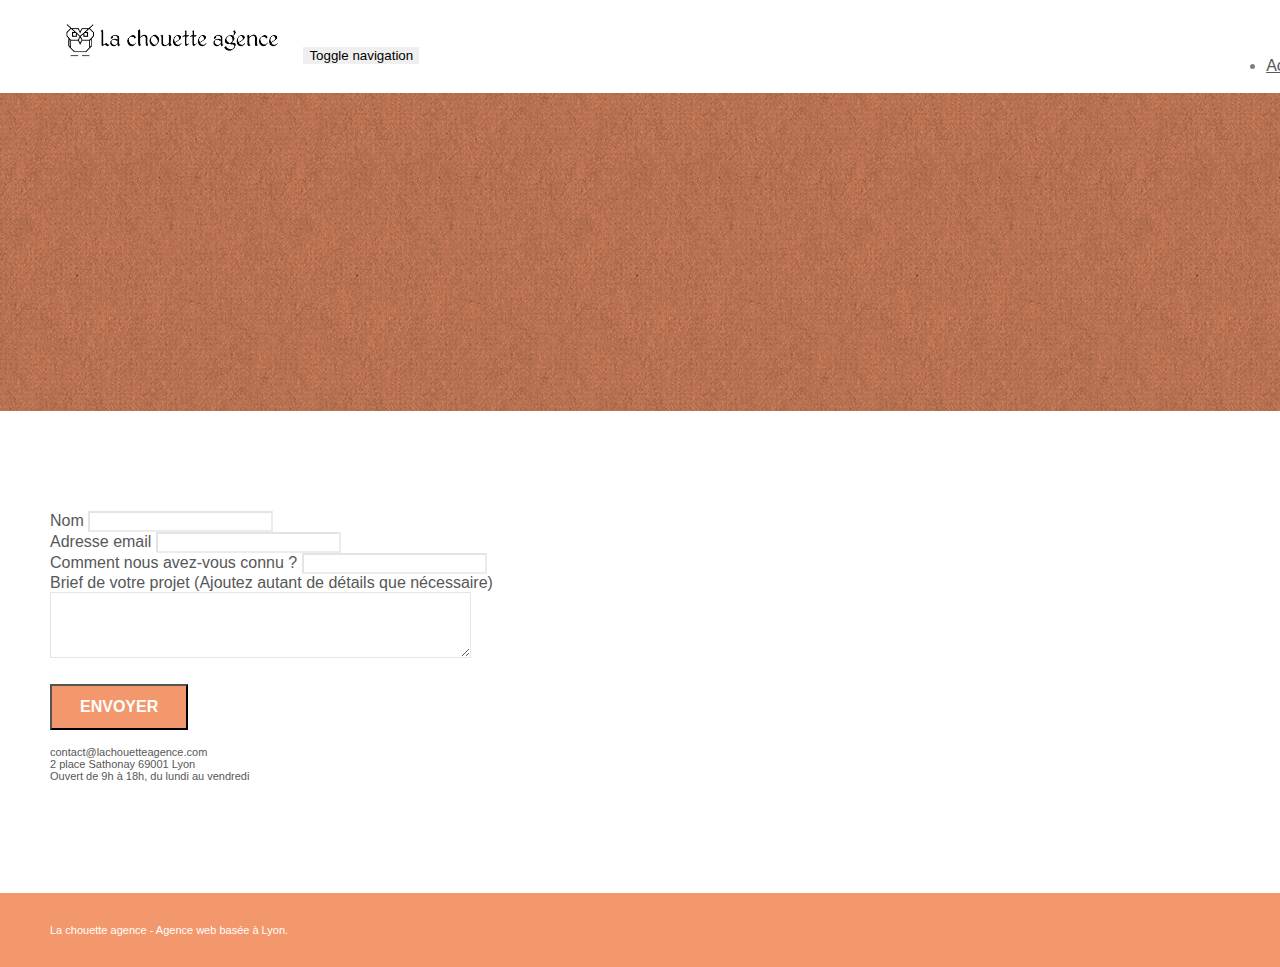
==== contact.html @ 17594b51 "Première upgrades générales page d'accueil" ====
<!doctype html>
<html lang="Default">
<head>
    <meta charset="utf-8">
    <meta name="keywords" content="">
    <meta name="description" content="">
    <meta name="viewport" content="width=device-width, initial-scale=1.0, viewport-fit=cover">
	<title>La Chouette Agence | Contact</title>

    <link rel="shortcut icon" type="image/png" href="favicon.jpg">
    <link rel="stylesheet" type="text/css" href="./css/bootstrap.min.css">
	<link rel="stylesheet" type="text/css" href="style.css">
	<link rel="stylesheet" type="text/css" href="./css/font-awesome.min.css">
	<link rel="stylesheet" type="text/css" href="./css/et-line.min.css">
	
    
	<script src="./js/jquery-2.1.0.min.js"></script>
	<script src="./js/bootstrap.min.js"></script>
	<script src="./js/blocs.min.js"></script>
	<script src="./js/jqBootstrapValidation.js"></script>
	<script src="./js/formHandler.js"></script>
    

    
<!-- Analytics -->
 
<!-- Analytics END -->
    
</head>
<body>
<!-- Principal conteneur -->
<div class="page-container">
    
<!-- bloc-0 -->
<div class="bloc bgc-white l-bloc " id="bloc-0">
	<div class="container bloc-sm">
		<nav class="navbar row">
			<div class="navbar-header">
				<a class="navbar-brand" href="index.html"><img src="img/la-chouette-agence.png" alt="atlanta web design logo" height="40" /></a>
				<button id="nav-toggle" type="button" class="ui-navbar-toggle navbar-toggle" data-toggle="collapse" data-target=".navbar-1">
					<span class="sr-only">Toggle navigation</span><span class="icon-bar"></span><span class="icon-bar"></span><span class="icon-bar"></span>
				</button>
			</div>
			<div class="collapse navbar-collapse navbar-1 special-dropdown-nav">
				<ul class="site-navigation nav navbar-nav">
					<li>
						<a href="index.html">Accueil</a>
					</li>
					<li>
					</li>
					<li>
						<a href="page2.html">page2 &gt;</a>
					</li>
				</ul>
			</div>
		</nav>
	</div>
</div>
<!-- bloc-0 END -->

<!-- bloc-6 -->
<div class="bloc bg-dots-bg bg-repeat bgc-atomic-tangerine d-bloc bloc-bg-texture texture-paper" id="bloc-6">
	<div class="container bloc-lg">
		<div class="row">
			<div class="col-sm-12">
				<h1 class="text-center hero-bloc-text tc-white">
					Parlons web design !
				</h1>
				<p class="text-center mg-lg tc-white tight-width-whitespace">
					Nous sommes ravis que vous souhaitiez collaborer avec notre agence.<br>
					Parlez-nous de votre projet en complétant le formulaire ci-dessous.
				</p>
			</div>
		</div>
	</div>
</div>
<!-- bloc-6 END -->

<!-- bloc-7 -->
<div class="bloc bgc-white l-bloc" id="bloc-7">
	<div class="container bloc-lg">
		<div class="row">
			<div class="col-sm-6">
				<form id="form_1" novalidate success-msg="Your message has been sent." fail-msg="Sorry it seems that our mail server is not responding, Sorry for the inconvenience!">
					<div class="form-group">
						<label>
							Nom
						</label>
						<input id="name" class="form-control" required />
					</div>
					<div class="form-group">
						<label>
							Adresse email
						</label>
						<input id="email" class="form-control" type="email" required />
					</div>
					<div class="form-group">
						<label>
							Comment nous avez-vous connu ?
						</label>
						<input class="form-control" type="email" required id="input_504" />
					</div>
					<div class="form-group">
						<label>
							Brief de votre projet (Ajoutez autant de détails que nécessaire)<br>
						</label><textarea id="message" class="form-control" rows="4" cols="50" required></textarea>
					</div> 
					<button class="bloc-button btn btn-lg btn-block cta-hero btn-atomic-tangerine" type="submit">
						Envoyer
					</button>
				</form>
			</div>
			<div class="col-sm-6">
				<p>
					contact@lachouetteagence.com<br>2 place Sathonay 69001 Lyon<br>Ouvert de 9h à 18h, du lundi au vendredi<br>
				</p>
			</div>
		</div>
	</div>
</div>
<!-- bloc-7 END -->

<!-- ScrollToTop Button -->
<a class="bloc-button btn btn-d scrollToTop" onclick="scrollToTarget('1')"><span class="fa fa-chevron-up"></span></a>
<!-- ScrollToTop Button END-->


<!-- Footer - bloc-8 -->
<div class="bloc bgc-atomic-tangerine d-bloc" id="bloc-8">
	<div class="container bloc-sm">
		<div class="row">
			<div class="col-sm-12">
				<p class="text-center white">
					La chouette agence - Agence web basée à Lyon.<br>
				</p>
				<div class="row row-no-gutters social">
					<div class="col-sm-3">
						<div class="text-center">
							<a class="social" href="index.html"><span class="fa fa-twitter icon-md"></span></a>
						</div>
					</div>
					<div class="col-sm-3">
						<div class="text-center">
							<a class="social" href="index.html"><span class="fa fa-facebook icon-md"></span></a>
						</div>
					</div>
					<div class="col-sm-3">
						<div class="text-center">
							<a class="social" href="index.html"><span class="fa fa-dribbble icon-md"></span></a>
						</div>
					</div>
					<div class="col-sm-3">
						<div class="text-center">
							<a class="social" href="index.html"><span class="fa fa-instagram icon-md"></span></a>
						</div>
					</div>
				</div>
			</div>
		</div>
	</div>
</div>
<!-- Footer - bloc-8 END -->

</div>
<!-- Principal conteneur END -->
    

</body>
</html>
---- style.css ----
body {
    margin: 0;
    padding: 0;
    background: #FFF;
    overflow-x: hidden;
    -webkit-font-smoothing: antialiased;
    -moz-osx-font-smoothing: grayscale;
}

a,
button {
    transition: all .3s ease-in-out;
    outline: none!important;
}

a:hover {
    text-decoration: none;
    cursor: pointer;
}

#page-loading-blocs-notifaction {
    position: fixed;
    top: 0;
    bottom: 0;
    width: 100%;
    z-index: 100000;
    background: #FFFFFF url("img/pageload-spinner.gif") no-repeat center center;
}

.bloc {
    width: 100%;
    clear: both;
    background: 50% 50% no-repeat;
    padding: 0 50px;
    -webkit-background-size: cover;
    -moz-background-size: cover;
    -o-background-size: cover;
    background-size: cover;
    position: relative;
}

.bloc .container {
    padding-left: 0;
    padding-right: 0;
}

.bloc-lg {
    padding: 100px 50px;
}

.bloc-md {
    padding: 50px;
}

.bloc-sm {
    padding: 20px 50px;
}

.bg-center,
.bg-l-edge,
.bg-r-edge,
.bg-t-edge,
.bg-b-edge,
.bg-tl-edge,
.bg-bl-edge,
.bg-tr-edge,
.bg-br-edge,
.bg-repeat {
    -webkit-background-size: auto!important;
    -moz-background-size: auto!important;
    -o-background-size: auto!important;
    background-size: auto!important;
}

.bg-repeat {
    background: repeat;
}

.bg-t-edge {
    background: top no-repeat;
}

.bloc-bg-texture::before {
    content: "";
    background-size: 2px 2px;
    position: absolute;
    top: 0;
    bottom: 0;
    left: 0;
    right: 0;
}

.texture-paper::before {
    background: url("img/texture-paper.png");
    background-size: 280px 280px;
}

.b-parallax {
    background-attachment: fixed;
}

.d-bloc {
    color: rgba(255, 255, 255, .7);
}

.d-bloc button:hover {
    color: rgba(255, 255, 255, .9);
}

.d-bloc .icon-round,
.d-bloc .icon-square,
.d-bloc .icon-rounded,
.d-bloc .icon-semi-rounded-a,
.d-bloc .icon-semi-rounded-b {
    border-color: rgba(255, 255, 255, .9);
}

.d-bloc .divider-h span {
    border-color: rgba(255, 255, 255, .2);
}

.d-bloc .a-btn,
.d-bloc .navbar a,
.d-bloc .navbar-brand,
.d-bloc a .icon-sm,
.d-bloc a .icon-md,
.d-bloc a .icon-lg,
.d-bloc a .icon-xl,
.d-bloc h1 a,
.d-bloc h2 a,
.d-bloc h3 a,
.d-bloc h4 a,
.d-bloc h5 a,
.d-bloc h6 a,
.d-bloc p a {
    color: rgba(255, 255, 255, .6);
}

.d-bloc .a-btn:hover,
.d-bloc .navbar a:hover,
.d-bloc .navbar-brand:hover,
.d-bloc a:hover .icon-sm,
.d-bloc a:hover .icon-md,
.d-bloc a:hover .icon-lg,
.d-bloc a:hover .icon-xl,
.d-bloc h1 a:hover,
.d-bloc h2 a:hover,
.d-bloc h3 a:hover,
.d-bloc h4 a:hover,
.d-bloc h5 a:hover,
.d-bloc h6 a:hover,
.d-bloc p a:hover {
    color: rgba(255, 255, 255, 1);
}

.d-bloc .navbar-toggle .icon-bar {
    background: rgba(255, 255, 255, 1);
}

.d-bloc .btn-wire,
.d-bloc .btn-wire:hover {
    color: rgba(255, 255, 255, 1);
    border-color: rgba(255, 255, 255, 1);
}

.d-bloc .panel {
    color: rgba(0, 0, 0, .5);
}

.d-bloc .panel button:hover {
    color: rgba(0, 0, 0, .7);
}

.d-bloc .panel icon {
    border-color: rgba(0, 0, 0, .7);
}

.d-bloc .panel .divider-h span {
    border-color: rgba(0, 0, 0, .1);
}

.d-bloc .panel .a-btn {
    color: rgba(0, 0, 0, .6);
}

.d-bloc .panel .a-btn:hover {
    color: rgba(0, 0, 0, 1);
}

.d-bloc .panel .btn-wire,
.d-bloc .panel .btn-wire:hover {
    color: rgba(0, 0, 0, .7);
    border-color: rgba(0, 0, 0, .3);
}

.d-bloc .panel,
.l-bloc {
    color: rgba(0, 0, 0, .5);
}

.d-bloc .panel button:hover,
.l-bloc button:hover {
    color: rgba(0, 0, 0, .7);
}

.l-bloc .icon-round,
.l-bloc .icon-square,
.l-bloc .icon-rounded,
.l-bloc .icon-semi-rounded-a,
.l-bloc .icon-semi-rounded-b {
    border-color: rgba(0, 0, 0, .7);
}

.d-bloc .panel .divider-h span,
.l-bloc .divider-h span {
    border-color: rgba(0, 0, 0, .1);
}

.d-bloc .panel .a-btn,
.l-bloc .a-btn,
.l-bloc .navbar a,
.l-bloc .navbar-brand,
.l-bloc a .icon-sm,
.l-bloc a .icon-md,
.l-bloc a .icon-lg,
.l-bloc a .icon-xl,
.l-bloc h1 a,
.l-bloc h2 a,
.l-bloc h3 a,
.l-bloc h4 a,
.l-bloc h5 a,
.l-bloc h6 a,
.l-bloc p a {
    color: rgba(0, 0, 0, .6);
}

.d-bloc .panel .a-btn:hover,
.l-bloc .a-btn:hover,
.l-bloc .navbar a:hover,
.l-bloc .navbar-brand:hover,
.l-bloc a:hover .icon-sm,
.l-bloc a:hover .icon-md,
.l-bloc a:hover .icon-lg,
.l-bloc a:hover .icon-xl,
.l-bloc h1 a:hover,
.l-bloc h2 a:hover,
.l-bloc h3 a:hover,
.l-bloc h4 a:hover,
.l-bloc h5 a:hover,
.l-bloc h6 a:hover,
.l-bloc p a:hover {
    color: rgba(0, 0, 0, 1);
}

.l-bloc .navbar-toggle .icon-bar {
    color: rgba(0, 0, 0, .6);
}

.d-bloc .panel .btn-wire,
.d-bloc .panel .btn-wire:hover,
.l-bloc .btn-wire,
.l-bloc .btn-wire:hover {
    color: rgba(0, 0, 0, .7);
    border-color: rgba(0, 0, 0, .3);
}

.voffset {
    margin-top: 30px;
}

.voffset-lg {
    margin-top: 80px;
}

.row-no-gutters {
    margin-right: 0;
    margin-left: 0;
}

.row.row-no-gutters > [class^="col-"],
.row.row-no-gutters > [class*=" col-"] {
    padding-right: 0;
    padding-left: 0;
}

#bloc-1-hero h1 {
    font-size: 32px;
}

.navbar {
    margin-bottom: 0;
    z-index: 1;
}

.navbar-brand {
    height: auto;
    padding: 3px 15px;
    font-size: 25px;
    font-weight: normal;
    font-weight: 600;
    line-height: 44px;
}

.navbar-brand img {
    max-height: 200px;
    margin: 0 5px 0 0;
    display: inline;
}

.navbar-brand img[src$=svg] {
    min-width: 100px;
}

.nav-center .navbar-brand img {
    margin: 0;
}

.navbar .nav {
    padding-top: 2px;
    margin-right: -16px;
    float: right;
    z-index: 1;
}

.nav > li {
    float: left;
    margin-top: 4px;
    font-size: 16px;
}

.navbar-nav .open .dropdown-menu > li > a {
    text-align: inherit;
}

.nav > li a:hover,
.nav > li a:focus {
    background: transparent;
}

.navbar-toggle {
    margin: 10px 10px 0 0;
    border: 0px;
}

.navbar-toggle:hover {
    background: transparent!important;
}

.navbar-toggle .icon-bar {
    background-color: rgba(0, 0, 0, .5);
    width: 26px;
}

.nav-invert .navbar .nav {
    float: left;
}

.nav-invert .navbar-header,
.nav-invert .navbar-brand {
    float: right;
    position: relative;
    z-index: 2;
}

@media (min-width: 768px) {
    .site-navigation {
        position: absolute;
        top: 50%;
        right: 20px;
        transform: translate(0, -50%);
        -webkit-transform: translateY(-50%);
    }
    .nav > li .dropdown-menu a,
    .nav > li .dropdown-menu a:hover {
        color: #484848;
    }
    .nav-invert .site-navigation {
        left: 0;
        right: 0;
    }
    .nav-center {
        text-align: center;
    }
    .nav-center .navbar-header {
        width: 100%;
    }
    .nav-center .navbar-header,
    .nav-center .navbar-brand,
    .nav-center .nav > li {
        float: none;
        display: inline-block;
    }
    .nav-center .site-navigation {
        position: relative;
        width: 100%;
        right: 0;
        margin-right: 0px;
        margin-top: 20px;
    }
    .nav-center.mini-nav .navbar-toggle {
        float: none;
        margin: 10px auto 0;
    }
}

.nav > li > .dropdown a {
    background: none!important;
    display: block;
    padding: 14px 15px;
}

nav .caret {
    margin: 0 5px;
}

.dropdown-menu .dropdown-menu {
    top: -8px;
    left: 100%;
}

.dropdown-menu .dropmenu-flow-right {
    top: 100%;
    left: 0;
    margin-left: -1px;
    border-top-left-radius: 0;
    border-top-right-radius: 0;
}

.dropdown-menu .dropdown span {
    border: 4px solid black;
    border-top-color: transparent;
    border-right-color: transparent;
    border-bottom-color: transparent;
    margin: 6px -5px 0 0!important;
    float: right;
}

.mg-md {
    margin-top: 10px;
    margin-bottom: 20px;
}

.mg-lg {
    margin-top: 10px;
    margin-bottom: 40px;
}

.btn {
    margin: 0 5px 5px 0;
}

.btn.pull-right {
    margin: 0 0 5px 5px;
}

.btn-d,
.btn-d:hover,
.btn-d:focus {
    color: #FFF;
    background: rgba(0, 0, 0, .3);
}

button {
    outline: none!important;
}

.btn-rd {
    border-radius: 40px;
}

.btn-clean {
    border: 1px solid rgba(0, 0, 0, .08);
    border-bottom-color: rgba(0, 0, 0, .1);
    text-shadow: 0 1px 0 rgba(0, 0, 1, .1);
    box-shadow: 0 1px 3px rgba(0, 0, 1, .25), inset 0 1px 0 0 rgba(255, 255, 255, .15);
}

.icon-md {
    font-size: 30px!important;
}

.icon-lg {
    font-size: 60px!important;
}

.sm-shadow {
    text-shadow: 0 1px 2px rgba(0, 0, 0, .3);
}

.panel-sq,
.panel-sq .panel-heading,
.panel-sq .panel-footer {
    border-radius: 0;
}

.panel-rd {
    border-radius: 30px;
}

.panel-rd .panel-heading {
    border-radius: 29px 29px 0 0;
}

.panel-rd .panel-footer {
    border-radius: 0 0 29px 29px;
}

.form-control {
    border-color: rgba(0, 0, 0, .1);
    box-shadow: none;
}

.scrollToTop {
    width: 40px;
    height: 40px;
    position: fixed;
    bottom: 20px;
    right: 20px;
    opacity: 0;
    z-index: 500;
    transition: all .3s ease-in-out;
}

.scrollToTop span {
    margin-top: 6px;
}

.showScrollTop {
    font-size: 14px;
    opacity: 1;
}

a[data-lightbox] {
    position: relative;
    display: block;
    text-align: center;
}

a[data-lightbox]:hover::before {
    content: "+";
    font-family: "HelveticaNeue-Light", "Helvetica Neue Light", "Helvetica Neue", Helvetica, Arial;
    font-size: 32px;
    width: 50px;
    height: 50px;
    margin-left: -25px;
    border-radius: 50%;
    background: rgba(0, 0, 0, .6);
    color: #FFF;
    font-weight: 100;
    z-index: 1;
    position: absolute;
    top: 50%;
    transform: translateY(-50%);
    -webkit-transform: translateY(-50%);
}

a[data-lightbox]:hover img {
    opacity: 0.6;
    -webkit-animation-fill-mode: none;
    animation-fill-mode: none;
}

#lightbox-modal {
    display: flex;
    align-items: center;
}

#lightbox-modal .modal-dialog {
    width: 90%;
    max-width: 900px;
    margin: 0 auto 0;
}

#lightbox-modal .modal-dialog img {
    max-height: 90vh;
    margin: 0 auto;
}

.lightbox-caption {
    padding: 20px;
    color: #FFF;
    background: rgba(0, 0, 0, .5);
    position: absolute;
    left: 15px;
    right: 15px;
    bottom: 5px;
}

.close-lightbox {
    color: #FFF;
    font-size: 30px;
    position: absolute;
    top: 20px;
    right: 20px;
    z-index: 20;
    background: rgba(0, 0, 0, .5);
    border: none;
    line-height: 30px;
    padding: 0 9px 5px;
    opacity: 0.3;
}

.close-lightbox:hover,
.next-lightbox:hover,
.prev-lightbox:hover {
    opacity: 1.0;
    color: #FFF;
}

.next-lightbox,
.prev-lightbox {
    font-size: 20px;
    color: rgba(255, 255, 255, .9);
    background: rgba(0, 0, 0, .5);
    transition: all .2s ease-in-out;
    position: absolute;
    top: 45%;
    z-index: 1;
    opacity: 0.4;
}

.next-lightbox {
    padding: 6px 8px 1px 13px;
    right: 25px;
}

.prev-lightbox {
    padding: 6px 13px 1px 10px;
    left: 25px;
}

.snapshot-lb .modal-body {
    padding-bottom: 45px;
}

.snapshot-lb .lightbox-caption {
    padding: 0;
    color: rgba(0, 0, 0, .5);
    background: none;
}

h1,
h2,
h3,
h4,
h5,
h6,
p,
label,
.btn,
a {
    font-family: "helvetica";
    font-weight: 400;
    color: #575757!important;
}

.container {
    max-width: 1000px;
}

.hero-bloc-text {
    font-size: 38px;
}

.hero-bloc-text-sub {
    font-size: 36px;
}

.statement-bloc-text {
    line-height: 26px;
    font-style: italic;
    font-size: 20px;
    text-align: center;
    font-weight: lighter;
    max-width: 520px;
    margin: auto auto auto auto;
}

p {
    font-size: 11px;
}

.tight-width-whitespace {
    max-width: 600px;
    margin: auto auto auto auto;
}

.h1 {
    font-size: 20px;
    font-family: "Open Sans";
}

.cta-hero {
    margin-top: 22px;
    color: #FFFFFF!important;
    text-transform: uppercase;
    padding: 12px 28px 12px 28px;
    font-size: 16px;
    font-weight: 700;
}

.social {
    max-width: 400px;
    margin: auto auto auto auto;
}

h2 {
    font-size: 22px;
    line-height: 1.4em;
}

h3 {
    font-size: 15px;
    text-transform: uppercase;
    font-weight: 700;
    color: #333333!important;
}

.med-width-whitespace {
    max-width: 800px;
    margin: auto auto auto auto;
    box-shadow: 0px 0px 0px #000000;
}

h1 {
    color: #333333!important;
}

h4 {
    color: #333333!important;
}

.icons {
    margin-bottom: 14px;
    margin-top: 24px;
}

.white {
    color: #FFFFFF!important;
}

.portfolio-thumb {
    margin-bottom: 24px;
}

.portfolio-row {
    margin-bottom: 44px;
    margin-top: 50px;
}

.avatar {
    box-shadow: 0px 4px 9px rgba(0, 0, 0, 0.3);
}

.black-background {
    background-color: rgba(165, 147, 99, 0.7);
    padding: 40px 40px 40px 40px;
}

.bold-link {
    font-weight: 900;
    text-decoration: underline!important;
}

.bgc-white {
    background-color: #FFFFFF;
}

.bgc-dark-slate-blue {
    background-color: #364577;
}

.bgc-atomic-tangerine {
    background-color: #F3976C;
}

.tc-white {
    color: #F3976C!important;
}

.btn-atomic-tangerine {
    background: #F3976C;
    color: #FFFFFF!important;
}

.btn-atomic-tangerine:hover {
    background: #c27956!important;
    color: #FFFFFF!important;
}

.ltc-white {
    color: #FFFFFF!important;
}

.ltc-white:hover {
    color: #cccccc!important;
}

.ltc-atomic-tangerine {
    color: #F3976C!important;
}

.ltc-atomic-tangerine:hover {
    color: #c27956!important;
}

.icon-dark-slate-blue {
    color: #364577!important;
    border-color: #364577!important;
}

.bg-dots-bg {
    background-image: url("img/dots-bg.png");
}

.bg-lines-h2-bg {
    background-image: url("img/lines-h2-bg.png");
}

.bg-banniere {
    background-image: url("img/la-chouette-agence-banniere.jpg");
}

.bg-presentation {
    background-image: url("img/image-de-presentation.bmp");
}

@media (max-width: 1024px) {
    .bloc {
        padding-left: 20px;
        padding-right: 20px;
    }
    .bloc.full-width-bloc,
    .bloc-tile-2.full-width-bloc .container,
    .bloc-tile-3.full-width-bloc .container,
    .bloc-tile-4.full-width-bloc .container {
        padding-left: 0;
        padding-right: 0;
    }
}

@media (max-width: 992px) and (min-width: 768px) {
    .navbar .nav {
        max-width: 80%
    }
    .nav-center.navbar .nav {
        max-width: 100%
    }
}

@media only screen and (min-device-width: 768px) and (max-device-width: 1024px) and (orientation: landscape) {
    .b-parallax {
        background-attachment: scroll;
    }
}

@media only screen and (min-device-width: 1024px) and (max-device-width: 1366px) and (-webkit-min-device-pixel-ratio: 1.5) {
    .b-parallax {
        background-attachment: scroll;
    }
}

@media (max-width: 991px) {
    .container {
        width: 100%;
    }
    .b-parallax {
        background-attachment: scroll;
    }
    .page-container,
    #hero-bloc {
        overflow-x: hidden;
        position: relative;
    }
    .bloc {
        padding-left: constant(safe-area-inset-left);
        padding-right: constant(safe-area-inset-right);
    }
    .bloc-group,
    .bloc-group .bloc {
        display: block;
        width: 100%;
    }
    .bloc-fill-screen .fill-bloc-top-edge,
    .bloc-fill-screen .fill-bloc-bottom-edge {
        padding: 0 20px;
        padding-left: constant(safe-area-inset-left);
        padding-right: constant(safe-area-inset-right);
    }
}

@media (max-width: 767px) {
    .page-container {
        overflow-x: hidden;
        position: relative;
    }
    h1,
    h2,
    h3,
    h4,
    h5,
    h6,
    p,
    #disqus_thread {
        padding-left: 10px!important;
        padding-right: 10px!important;
    }
    .b-parallax {
        background-attachment: scroll;
    }
    .navbar .nav {
        padding-top: 0;
        border-top: 1px solid rgba(0, 0, 0, .2);
        float: none!important;
    }
    .navbar.row {
        margin-left: 0;
        margin-right: 0;
    }
    .site-navigation {
        position: inherit;
        transform: none;
        -webkit-transform: none;
        -ms-transform: none;
    }
    .nav > li {
        margin-top: 0;
        border-bottom: 1px solid rgba(0, 0, 0, .1);
        background: rgba(0, 0, 0, .05);
        text-align: left;
        padding-left: 15px;
        width: 100%;
    }
    .nav > li:hover {
        background: rgba(0, 0, 0, .08);
    }
    .dropdown .dropdown a .caret {
        float: none;
        margin: 5px 0 0 10px!important;
        border: 4px solid black;
        border-bottom-color: transparent;
        border-right-color: transparent;
        border-left-color: transparent;
    }
    #hero-bloc .navbar .nav {
        background: rgba(0, 0, 0, .8);
    }
    #hero-bloc .navbar .nav a {
        color: rgba(255, 255, 255, .6);
    }
    .hero {
        padding: 50px 0;
    }
    .hero-nav {
        left: -1px;
        right: -1px;
    }
    .navbar-collapse {
        padding: 0;
        overflow-x: hidden;
        -webkit-box-shadow: none;
        box-shadow: none;
    }
    .navbar-brand img {
        max-height: 40px;
        width: auto;
    }
    .nav-invert .navbar-header {
        float: none;
        width: 100%;
    }
    .nav-invert .navbar-toggle {
        float: left;
        margin-left: 10px;
    }
    .bloc {
        padding-left: 0;
        padding-right: 0;
    }
    .bloc-xxl,
    .bloc-xl,
    .bloc-lg {
        padding: 40px 0;
    }
    .bloc-sm,
    .bloc-md {
        padding-left: 0;
        padding-right: 0;
    }
    .bloc-tile-2 .container,
    .bloc-tile-3 .container,
    .bloc-tile-4 .container,
    .bloc-fill-screen .fill-bloc-top-edge,
    .bloc-fill-screen .fill-bloc-bottom-edge {
        padding-left: 0;
        padding-right: 0;
    }
    .a-block {
        padding: 0 10px;
    }
    .btn-dwn {
        display: none;
    }
    .voffset {
        margin-top: 5px;
    }
    .voffset-md {
        margin-top: 20px;
    }
    .voffset-lg {
        margin-top: 30px;
    }
    form {
        padding: 5px;
    }
    .close-lightbox {
        display: inline-block;
    }
    .blocsapp-device-iphone5 {
        background-size: 216px 425px;
        padding-top: 60px;
        width: 216px;
        height: 425px;
    }
    .blocsapp-device-iphone5 img {
        width: 180px;
        height: 320px;
    }
}

@media (max-width: 400px) {
    .bloc {
        padding-left: 0;
        padding-right: 0;
    }
}

@media (max-width: 767px) {
    .bloc-mob-center-text {
        text-align: center;
    }
}
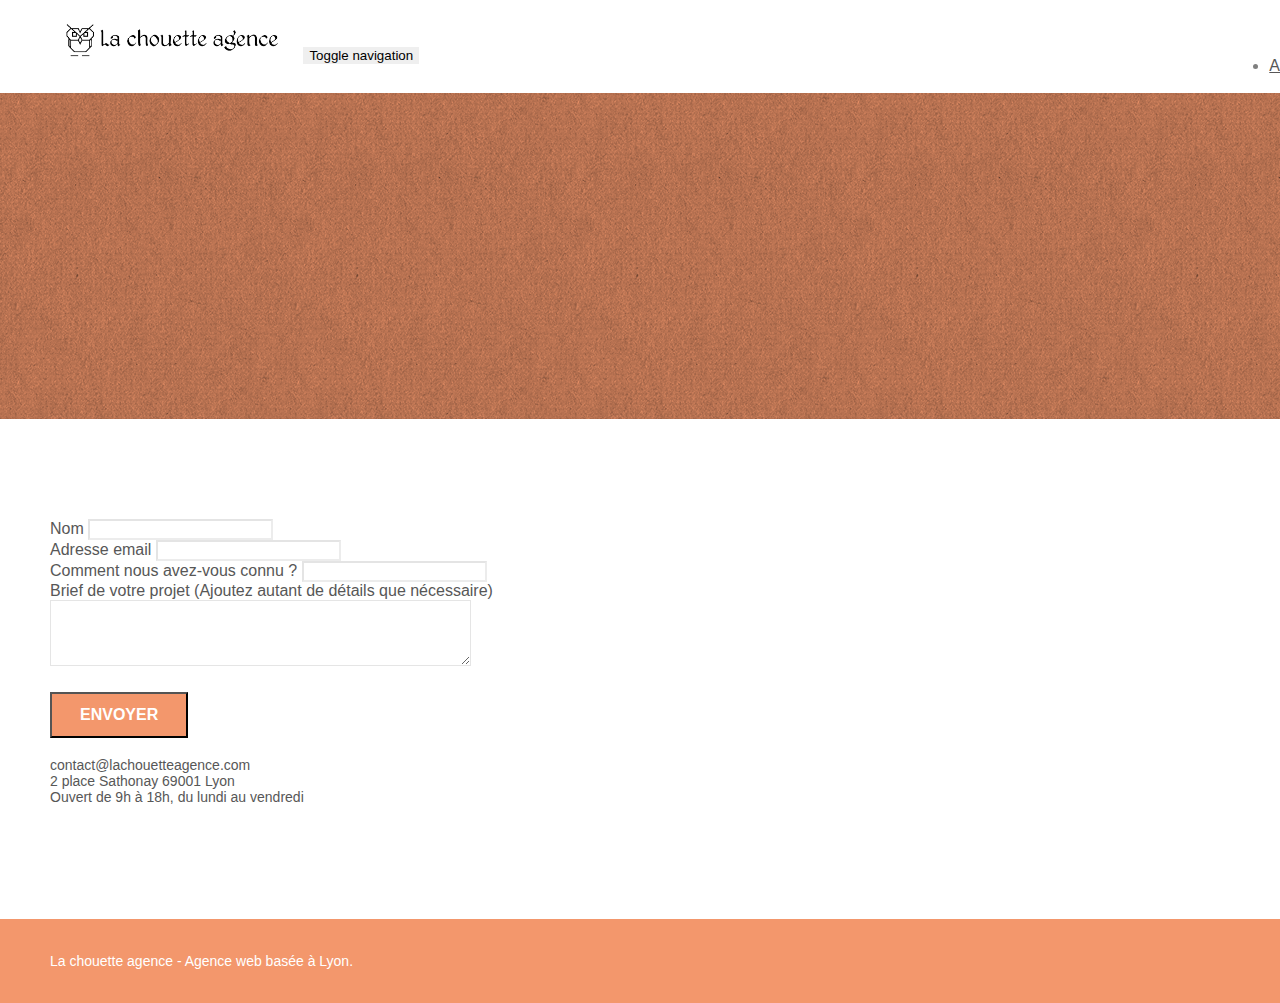
==== commit b9ed675e: "Conversion des images text en paragraphes sur l'index" ====
--- a/contact.html
+++ b/contact.html
@@ -2,10 +2,11 @@
 <html lang="Default">
 <head>
     <meta charset="utf-8">
-    <meta name="keywords" content="">
-    <meta name="description" content="">
-    <meta name="viewport" content="width=device-width, initial-scale=1.0, viewport-fit=cover">
+	<meta name="viewport" content="width=device-width, initial-scale=1.0, viewport-fit=cover">
+
 	<title>La Chouette Agence | Contact</title>
+    <meta name="description" content="Pour tout contact avec notre équipe de web designers basés à Lyon et vous aider à créer/optimiser votre site web, remplissez ce formulaire !">
+	
 
     <link rel="shortcut icon" type="image/png" href="favicon.jpg">
     <link rel="stylesheet" type="text/css" href="./css/bootstrap.min.css">
@@ -19,26 +20,24 @@
 	<script src="./js/blocs.min.js"></script>
 	<script src="./js/jqBootstrapValidation.js"></script>
 	<script src="./js/formHandler.js"></script>
-    
 
-    
-<!-- Analytics -->
- 
-<!-- Analytics END -->
     
 </head>
 <body>
-<!-- Principal conteneur -->
+<!-- BLOCPAGE -->
 <div class="page-container">
     
-<!-- bloc-0 -->
+<!-- NAVBAR HEADER -->
 <div class="bloc bgc-white l-bloc " id="bloc-0">
 	<div class="container bloc-sm">
 		<nav class="navbar row">
 			<div class="navbar-header">
-				<a class="navbar-brand" href="index.html"><img src="img/la-chouette-agence.png" alt="atlanta web design logo" height="40" /></a>
+				<a class="navbar-brand" href="index.html"><img src="img/la-chouette-agence.png" alt="paris web design logo agence web meilleure agence" height="40" /></a>
 				<button id="nav-toggle" type="button" class="ui-navbar-toggle navbar-toggle" data-toggle="collapse" data-target=".navbar-1">
-					<span class="sr-only">Toggle navigation</span><span class="icon-bar"></span><span class="icon-bar"></span><span class="icon-bar"></span>
+					<span class="sr-only">Toggle navigation</span>
+					<span class="icon-bar"></span>
+					<span class="icon-bar"></span>
+					<span class="icon-bar"></span>
 				</button>
 			</div>
 			<div class="collapse navbar-collapse navbar-1 special-dropdown-nav">
@@ -47,18 +46,16 @@
 						<a href="index.html">Accueil</a>
 					</li>
 					<li>
-					</li>
-					<li>
-						<a href="page2.html">page2 &gt;</a>
+						<a href="contact.html">Contact</a>
 					</li>
 				</ul>
 			</div>
 		</nav>
 	</div>
 </div>
-<!-- bloc-0 END -->
+<!-- NAVBAR HEADER END -->
 
-<!-- bloc-6 -->
+<!-- HEADER TEXT -->
 <div class="bloc bg-dots-bg bg-repeat bgc-atomic-tangerine d-bloc bloc-bg-texture texture-paper" id="bloc-6">
 	<div class="container bloc-lg">
 		<div class="row">
@@ -74,9 +71,9 @@
 		</div>
 	</div>
 </div>
-<!-- bloc-6 END -->
+<!-- HEADER TEXT END -->
 
-<!-- bloc-7 -->
+<!-- FORM -->
 <div class="bloc bgc-white l-bloc" id="bloc-7">
 	<div class="container bloc-lg">
 		<div class="row">
@@ -118,14 +115,14 @@
 		</div>
 	</div>
 </div>
-<!-- bloc-7 END -->
+<!-- FORM END -->
 
 <!-- ScrollToTop Button -->
 <a class="bloc-button btn btn-d scrollToTop" onclick="scrollToTarget('1')"><span class="fa fa-chevron-up"></span></a>
 <!-- ScrollToTop Button END-->
 
 
-<!-- Footer - bloc-8 -->
+<!-- Footer -->
 <div class="bloc bgc-atomic-tangerine d-bloc" id="bloc-8">
 	<div class="container bloc-sm">
 		<div class="row">
--- a/style.css
+++ b/style.css
@@ -677,7 +677,23 @@
 }
 
 p {
-    font-size: 11px;
+    font-size: 14px;
+}
+
+#quote-text{
+    font-size: 1.3em;
+    font-style: italic;
+    color: #575757!important;
+}
+
+#quote-autor{
+    font-size: 1em;
+    color: #575757!important;
+}
+
+#projects{
+    font-size: 1.6em;
+    color: #575757!important;
 }
 
 .tight-width-whitespace {
@@ -811,10 +827,6 @@
 
 .bg-dots-bg {
     background-image: url("img/dots-bg.png");
-}
-
-.bg-lines-h2-bg {
-    background-image: url("img/lines-h2-bg.png");
 }
 
 .bg-banniere {
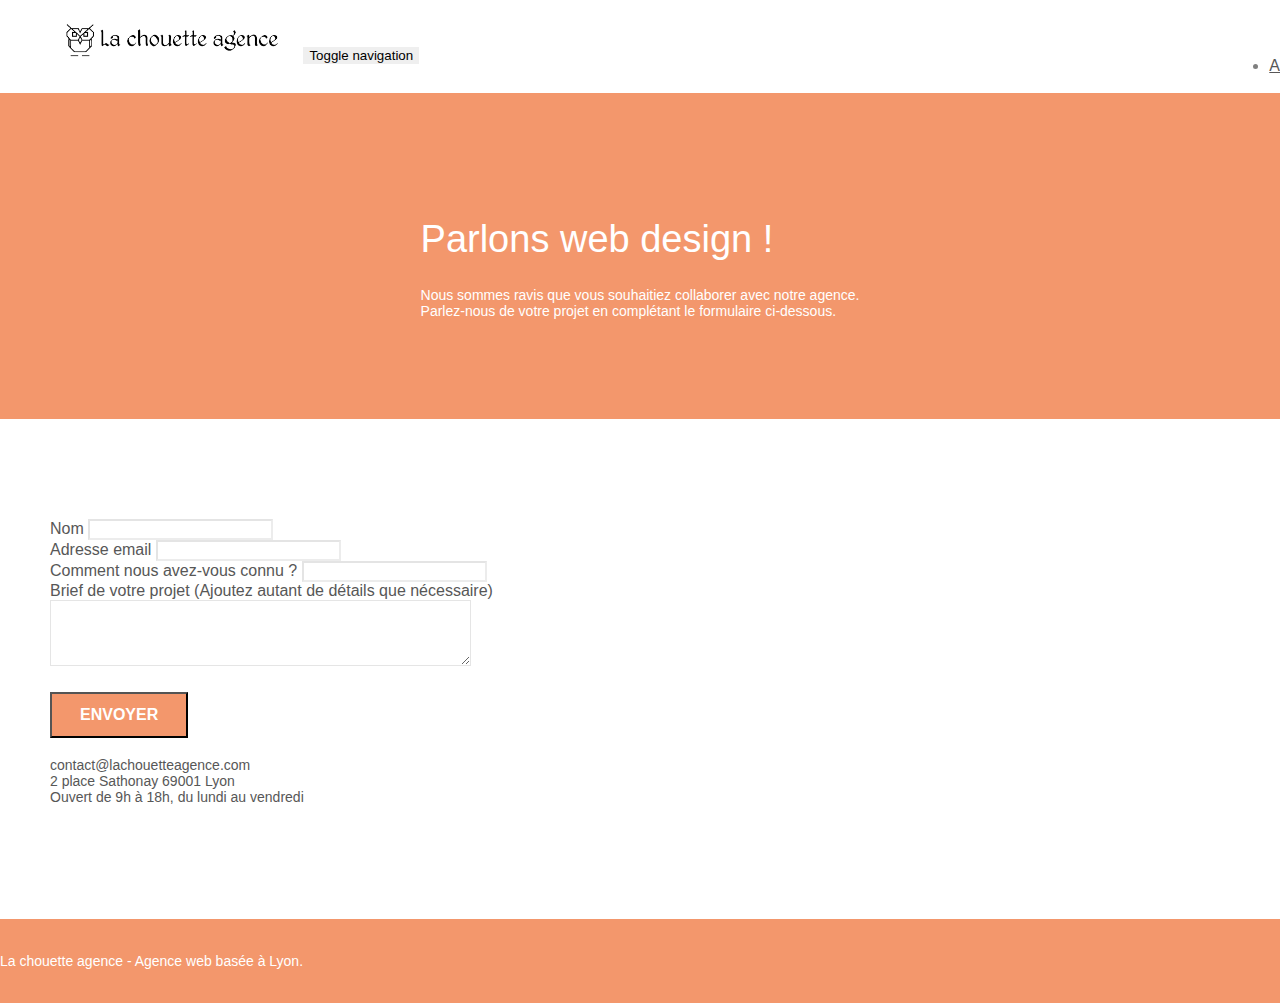
==== commit 6491d6d2: "upgrades index img text / font size" ====
--- a/contact.html
+++ b/contact.html
@@ -58,12 +58,12 @@
 <!-- HEADER TEXT -->
 <div class="bloc bg-dots-bg bg-repeat bgc-atomic-tangerine d-bloc bloc-bg-texture texture-paper" id="bloc-6">
 	<div class="container bloc-lg">
-		<div class="row">
+		<div class="row-contact">
 			<div class="col-sm-12">
-				<h1 class="text-center hero-bloc-text tc-white">
+				<h1 class="h1-contact text-center hero-bloc-text tc-white">
 					Parlons web design !
 				</h1>
-				<p class="text-center mg-lg tc-white tight-width-whitespace">
+				<p class="h1-contact text-center mg-lg tc-white tight-width-whitespace">
 					Nous sommes ravis que vous souhaitiez collaborer avec notre agence.<br>
 					Parlez-nous de votre projet en complétant le formulaire ci-dessous.
 				</p>
--- a/style.css
+++ b/style.css
@@ -90,10 +90,6 @@
     right: 0;
 }
 
-.texture-paper::before {
-    background: url("img/texture-paper.png");
-    background-size: 280px 280px;
-}
 
 .b-parallax {
     background-attachment: fixed;
@@ -655,7 +651,7 @@
 }
 
 .container {
-    max-width: 1000px;
+    max-width: 1440px;
 }
 
 .hero-bloc-text {
@@ -721,7 +717,7 @@
 }
 
 h2 {
-    font-size: 22px;
+    margin-bottom: 20px;
     line-height: 1.4em;
 }
 
@@ -787,11 +783,23 @@
 }
 
 .bgc-atomic-tangerine {
+    padding: 0;
     background-color: #F3976C;
 }
 
 .tc-white {
     color: #F3976C!important;
+}
+
+.h1-contact{
+    color: white!important;
+    
+}
+
+.h2-ready {
+    background-color: #F3976C;
+    color: #ffffff!important;
+    opacity: 0.9;
 }
 
 .btn-atomic-tangerine {
@@ -825,8 +833,9 @@
     border-color: #364577!important;
 }
 
-.bg-dots-bg {
-    background-image: url("img/dots-bg.png");
+.row-contact{
+    display: flex;
+    justify-content: center;
 }
 
 .bg-banniere {
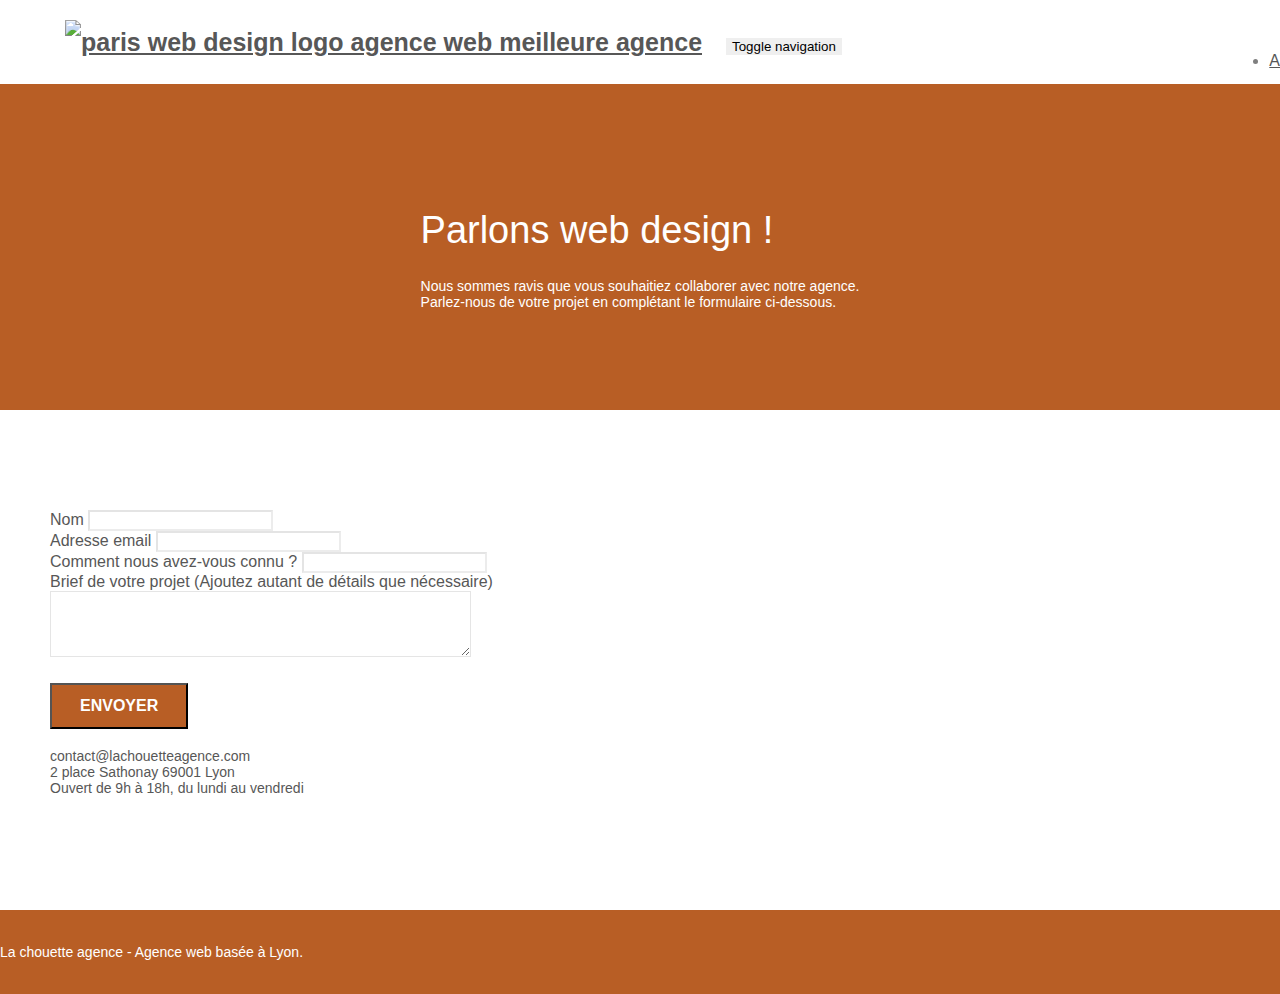
==== commit 50d2ca65: "Conversion image jpg/mbp > webP + upgrades alts" ====
--- a/contact.html
+++ b/contact.html
@@ -1,5 +1,5 @@
 <!doctype html>
-<html lang="Default">
+<html lang="fr">
 <head>
     <meta charset="utf-8">
 	<meta name="viewport" content="width=device-width, initial-scale=1.0, viewport-fit=cover">
@@ -15,11 +15,11 @@
 	<link rel="stylesheet" type="text/css" href="./css/et-line.min.css">
 	
     
-	<script src="./js/jquery-2.1.0.min.js"></script>
-	<script src="./js/bootstrap.min.js"></script>
-	<script src="./js/blocs.min.js"></script>
-	<script src="./js/jqBootstrapValidation.js"></script>
-	<script src="./js/formHandler.js"></script>
+	<script src="./js/jquery-2.1.0.min.js" defer></script>
+	<script src="./js/bootstrap.min.js" defer></script>
+	<script src="./js/blocs.min.js" defer></script>
+	<script src="./js/jqBootstrapValidation.js" defer></script>
+	<script src="./js/formHandler.js" defer></script>
 
     
 </head>
--- a/style.css
+++ b/style.css
@@ -784,11 +784,11 @@
 
 .bgc-atomic-tangerine {
     padding: 0;
-    background-color: #F3976C;
+    background-color: #B85E25;
 }
 
 .tc-white {
-    color: #F3976C!important;
+    color: #B85E25!important;
 }
 
 .h1-contact{
@@ -797,18 +797,18 @@
 }
 
 .h2-ready {
-    background-color: #F3976C;
+    background-color: #B85E25;
     color: #ffffff!important;
     opacity: 0.9;
 }
 
 .btn-atomic-tangerine {
-    background: #F3976C;
+    background: #B85E25;
     color: #FFFFFF!important;
 }
 
 .btn-atomic-tangerine:hover {
-    background: #c27956!important;
+    background: #B85E25!important;
     color: #FFFFFF!important;
 }
 
@@ -821,11 +821,11 @@
 }
 
 .ltc-atomic-tangerine {
-    color: #F3976C!important;
+    color: #B85E25!important;
 }
 
 .ltc-atomic-tangerine:hover {
-    color: #c27956!important;
+    color: #B85E25!important;
 }
 
 .icon-dark-slate-blue {
@@ -839,11 +839,11 @@
 }
 
 .bg-banniere {
-    background-image: url("img/la-chouette-agence-banniere.jpg");
+    background-image: url("img/la-chouette-agence-banniere.webp");
 }
 
 .bg-presentation {
-    background-image: url("img/image-de-presentation.bmp");
+    background-image: url("img/image-de-presentation.webp");
 }
 
 @media (max-width: 1024px) {
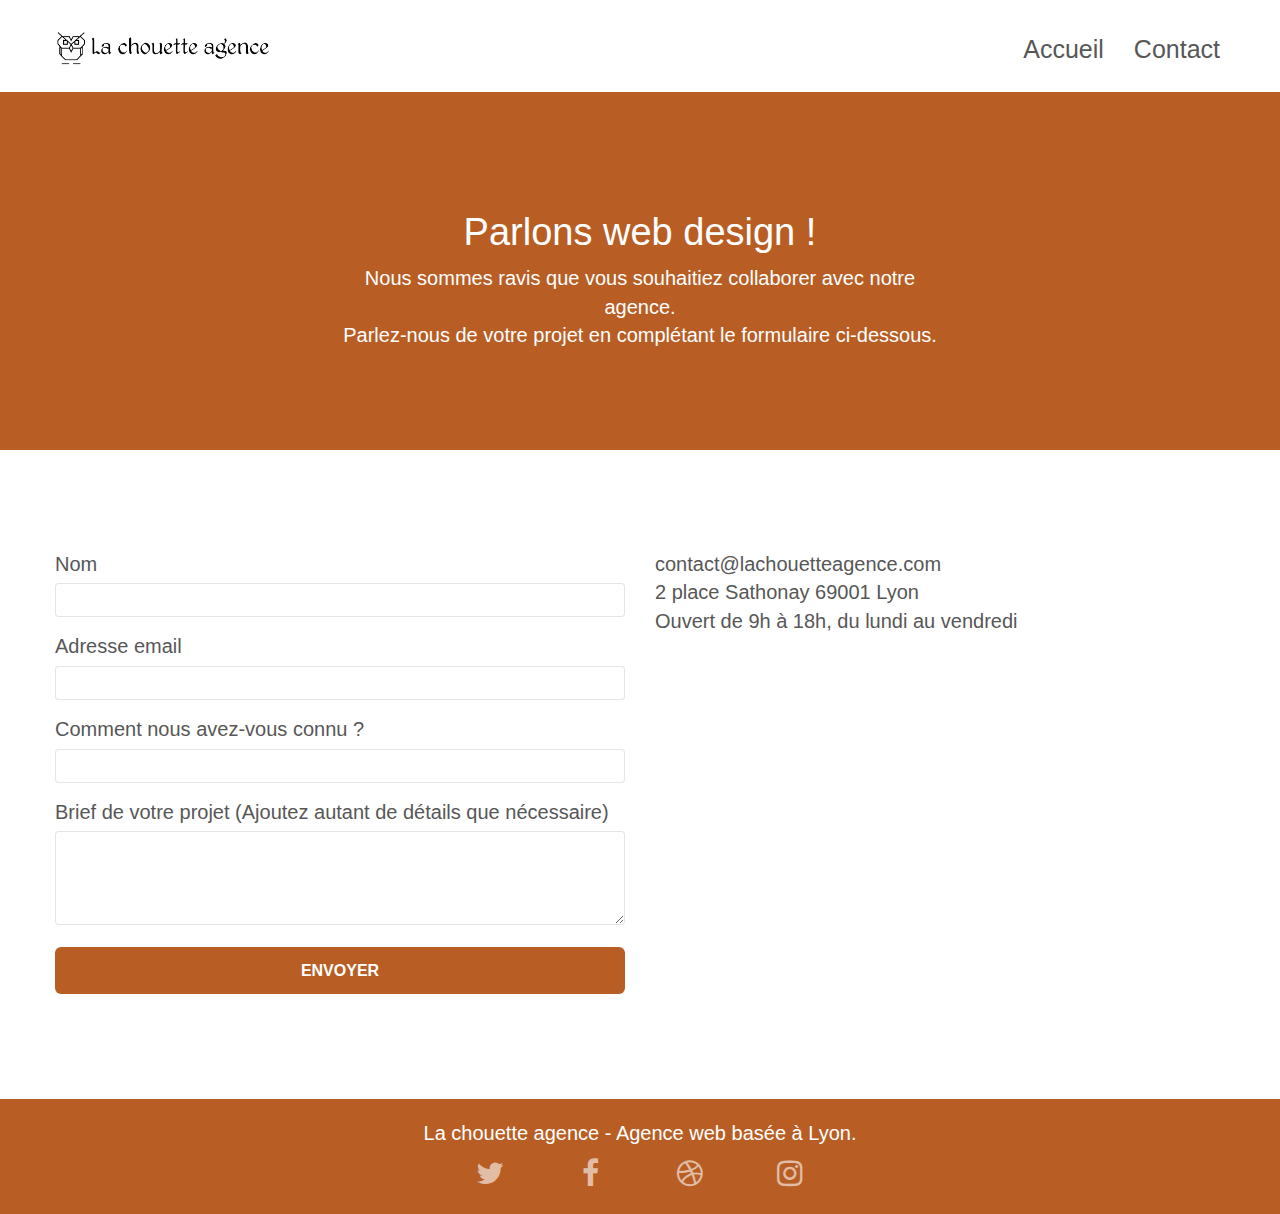
==== commit 586753a4: "changement de taille de la police de tout le site" ====
--- a/contact.html
+++ b/contact.html
@@ -9,10 +9,10 @@
 	
 
     <link rel="shortcut icon" type="image/png" href="favicon.jpg">
-    <link rel="stylesheet" type="text/css" href="./css/bootstrap.min.css">
+    <link rel="stylesheet" type="text/css" href="./css/bootstrap.css">
 	<link rel="stylesheet" type="text/css" href="style.css">
-	<link rel="stylesheet" type="text/css" href="./css/font-awesome.min.css">
-	<link rel="stylesheet" type="text/css" href="./css/et-line.min.css">
+	<link rel="stylesheet" type="text/css" href="./css/font-awesome.css">
+	<link rel="stylesheet" type="text/css" href="./css/et-line.css">
 	
     
 	<script src="./js/jquery-2.1.0.min.js" defer></script>
@@ -32,7 +32,7 @@
 	<div class="container bloc-sm">
 		<nav class="navbar row">
 			<div class="navbar-header">
-				<a class="navbar-brand" href="index.html"><img src="img/la-chouette-agence.png" alt="paris web design logo agence web meilleure agence" height="40" /></a>
+				<a class="navbar-brand" href="index.html"><img src="img/la-chouette-agence.webp" alt="paris web design logo agence web meilleure agence" height="40" /></a>
 				<button id="nav-toggle" type="button" class="ui-navbar-toggle navbar-toggle" data-toggle="collapse" data-target=".navbar-1">
 					<span class="sr-only">Toggle navigation</span>
 					<span class="icon-bar"></span>
--- a/style.css
+++ b/style.css
@@ -673,7 +673,7 @@
 }
 
 p {
-    font-size: 14px;
+    font-size: 20px;
 }
 
 #quote-text{
@@ -688,7 +688,7 @@
 }
 
 #projects{
-    font-size: 1.6em;
+    font-size: 1.9em;
     color: #575757!important;
 }
 
@@ -722,7 +722,7 @@
 }
 
 h3 {
-    font-size: 15px;
+    font-size: 25px;
     text-transform: uppercase;
     font-weight: 700;
     color: #333333!important;
--- a/css/et-line.css
+++ b/css/et-line.css
@@ -0,0 +1,519 @@
+@font-face {
+    font-family: et-line;
+    src: url(../fonts/et-line.eot);
+    src: url(../fonts/et-line.eot?#iefix) format('embedded-opentype'), url(../fonts/et-line.woff) format('woff'), url(../fonts/et-line.ttf) format('truetype'), url(../fonts/et-line.svg#et-line) format('svg');
+    font-weight: 400;
+    font-style: normal
+}
+
+.et-icon-adjustments,
+.et-icon-alarmclock,
+.et-icon-anchor,
+.et-icon-aperture,
+.et-icon-attachment,
+.et-icon-bargraph,
+.et-icon-basket,
+.et-icon-beaker,
+.et-icon-bike,
+.et-icon-book-open,
+.et-icon-briefcase,
+.et-icon-browser,
+.et-icon-calendar,
+.et-icon-camera,
+.et-icon-caution,
+.et-icon-chat,
+.et-icon-circle-compass,
+.et-icon-clipboard,
+.et-icon-clock,
+.et-icon-cloud,
+.et-icon-compass,
+.et-icon-desktop,
+.et-icon-dial,
+.et-icon-document,
+.et-icon-documents,
+.et-icon-download,
+.et-icon-dribbble,
+.et-icon-edit,
+.et-icon-envelope,
+.et-icon-expand,
+.et-icon-facebook,
+.et-icon-flag,
+.et-icon-focus,
+.et-icon-gears,
+.et-icon-genius,
+.et-icon-gift,
+.et-icon-global,
+.et-icon-globe,
+.et-icon-googleplus,
+.et-icon-grid,
+.et-icon-happy,
+.et-icon-hazardous,
+.et-icon-heart,
+.et-icon-hotairballoon,
+.et-icon-hourglass,
+.et-icon-key,
+.et-icon-laptop,
+.et-icon-layers,
+.et-icon-lifesaver,
+.et-icon-lightbulb,
+.et-icon-linegraph,
+.et-icon-linkedin,
+.et-icon-lock,
+.et-icon-magnifying-glass,
+.et-icon-map,
+.et-icon-map-pin,
+.et-icon-megaphone,
+.et-icon-mic,
+.et-icon-mobile,
+.et-icon-newspaper,
+.et-icon-notebook,
+.et-icon-paintbrush,
+.et-icon-paperclip,
+.et-icon-pencil,
+.et-icon-phone,
+.et-icon-picture,
+.et-icon-pictures,
+.et-icon-piechart,
+.et-icon-presentation,
+.et-icon-pricetags,
+.et-icon-printer,
+.et-icon-profile-female,
+.et-icon-profile-male,
+.et-icon-puzzle,
+.et-icon-quote,
+.et-icon-recycle,
+.et-icon-refresh,
+.et-icon-ribbon,
+.et-icon-rss,
+.et-icon-sad,
+.et-icon-scissors,
+.et-icon-scope,
+.et-icon-search,
+.et-icon-shield,
+.et-icon-speedometer,
+.et-icon-strategy,
+.et-icon-streetsign,
+.et-icon-tablet,
+.et-icon-target,
+.et-icon-telescope,
+.et-icon-toolbox,
+.et-icon-tools,
+.et-icon-tools-2,
+.et-icon-trophy,
+.et-icon-tumblr,
+.et-icon-twitter,
+.et-icon-upload,
+.et-icon-video,
+.et-icon-wallet,
+.et-icon-wine {
+    font-family: et-line;
+    speak: none;
+    font-style: normal;
+    font-weight: 400;
+    font-variant: normal;
+    text-transform: none;
+    line-height: 1;
+    -webkit-font-smoothing: antialiased;
+    -moz-osx-font-smoothing: grayscale;
+    display: inline-block
+}
+
+.et-icon-mobile:before {
+    content: "\e000"
+}
+
+.et-icon-laptop:before {
+    content: "\e001"
+}
+
+.et-icon-desktop:before {
+    content: "\e002"
+}
+
+.et-icon-tablet:before {
+    content: "\e003"
+}
+
+.et-icon-phone:before {
+    content: "\e004"
+}
+
+.et-icon-document:before {
+    content: "\e005"
+}
+
+.et-icon-documents:before {
+    content: "\e006"
+}
+
+.et-icon-search:before {
+    content: "\e007"
+}
+
+.et-icon-clipboard:before {
+    content: "\e008"
+}
+
+.et-icon-newspaper:before {
+    content: "\e009"
+}
+
+.et-icon-notebook:before {
+    content: "\e00a"
+}
+
+.et-icon-book-open:before {
+    content: "\e00b"
+}
+
+.et-icon-browser:before {
+    content: "\e00c"
+}
+
+.et-icon-calendar:before {
+    content: "\e00d"
+}
+
+.et-icon-presentation:before {
+    content: "\e00e"
+}
+
+.et-icon-picture:before {
+    content: "\e00f"
+}
+
+.et-icon-pictures:before {
+    content: "\e010"
+}
+
+.et-icon-video:before {
+    content: "\e011"
+}
+
+.et-icon-camera:before {
+    content: "\e012"
+}
+
+.et-icon-printer:before {
+    content: "\e013"
+}
+
+.et-icon-toolbox:before {
+    content: "\e014"
+}
+
+.et-icon-briefcase:before {
+    content: "\e015"
+}
+
+.et-icon-wallet:before {
+    content: "\e016"
+}
+
+.et-icon-gift:before {
+    content: "\e017"
+}
+
+.et-icon-bargraph:before {
+    content: "\e018"
+}
+
+.et-icon-grid:before {
+    content: "\e019"
+}
+
+.et-icon-expand:before {
+    content: "\e01a"
+}
+
+.et-icon-focus:before {
+    content: "\e01b"
+}
+
+.et-icon-edit:before {
+    content: "\e01c"
+}
+
+.et-icon-adjustments:before {
+    content: "\e01d"
+}
+
+.et-icon-ribbon:before {
+    content: "\e01e"
+}
+
+.et-icon-hourglass:before {
+    content: "\e01f"
+}
+
+.et-icon-lock:before {
+    content: "\e020"
+}
+
+.et-icon-megaphone:before {
+    content: "\e021"
+}
+
+.et-icon-shield:before {
+    content: "\e022"
+}
+
+.et-icon-trophy:before {
+    content: "\e023"
+}
+
+.et-icon-flag:before {
+    content: "\e024"
+}
+
+.et-icon-map:before {
+    content: "\e025"
+}
+
+.et-icon-puzzle:before {
+    content: "\e026"
+}
+
+.et-icon-basket:before {
+    content: "\e027"
+}
+
+.et-icon-envelope:before {
+    content: "\e028"
+}
+
+.et-icon-streetsign:before {
+    content: "\e029"
+}
+
+.et-icon-telescope:before {
+    content: "\e02a"
+}
+
+.et-icon-gears:before {
+    content: "\e02b"
+}
+
+.et-icon-key:before {
+    content: "\e02c"
+}
+
+.et-icon-paperclip:before {
+    content: "\e02d"
+}
+
+.et-icon-attachment:before {
+    content: "\e02e"
+}
+
+.et-icon-pricetags:before {
+    content: "\e02f"
+}
+
+.et-icon-lightbulb:before {
+    content: "\e030"
+}
+
+.et-icon-layers:before {
+    content: "\e031"
+}
+
+.et-icon-pencil:before {
+    content: "\e032"
+}
+
+.et-icon-tools:before {
+    content: "\e033"
+}
+
+.et-icon-tools-2:before {
+    content: "\e034"
+}
+
+.et-icon-scissors:before {
+    content: "\e035"
+}
+
+.et-icon-paintbrush:before {
+    content: "\e036"
+}
+
+.et-icon-magnifying-glass:before {
+    content: "\e037"
+}
+
+.et-icon-circle-compass:before {
+    content: "\e038"
+}
+
+.et-icon-linegraph:before {
+    content: "\e039"
+}
+
+.et-icon-mic:before {
+    content: "\e03a"
+}
+
+.et-icon-strategy:before {
+    content: "\e03b"
+}
+
+.et-icon-beaker:before {
+    content: "\e03c"
+}
+
+.et-icon-caution:before {
+    content: "\e03d"
+}
+
+.et-icon-recycle:before {
+    content: "\e03e"
+}
+
+.et-icon-anchor:before {
+    content: "\e03f"
+}
+
+.et-icon-profile-male:before {
+    content: "\e040"
+}
+
+.et-icon-profile-female:before {
+    content: "\e041"
+}
+
+.et-icon-bike:before {
+    content: "\e042"
+}
+
+.et-icon-wine:before {
+    content: "\e043"
+}
+
+.et-icon-hotairballoon:before {
+    content: "\e044"
+}
+
+.et-icon-globe:before {
+    content: "\e045"
+}
+
+.et-icon-genius:before {
+    content: "\e046"
+}
+
+.et-icon-map-pin:before {
+    content: "\e047"
+}
+
+.et-icon-dial:before {
+    content: "\e048"
+}
+
+.et-icon-chat:before {
+    content: "\e049"
+}
+
+.et-icon-heart:before {
+    content: "\e04a"
+}
+
+.et-icon-cloud:before {
+    content: "\e04b"
+}
+
+.et-icon-upload:before {
+    content: "\e04c"
+}
+
+.et-icon-download:before {
+    content: "\e04d"
+}
+
+.et-icon-target:before {
+    content: "\e04e"
+}
+
+.et-icon-hazardous:before {
+    content: "\e04f"
+}
+
+.et-icon-piechart:before {
+    content: "\e050"
+}
+
+.et-icon-speedometer:before {
+    content: "\e051"
+}
+
+.et-icon-global:before {
+    content: "\e052"
+}
+
+.et-icon-compass:before {
+    content: "\e053"
+}
+
+.et-icon-lifesaver:before {
+    content: "\e054"
+}
+
+.et-icon-clock:before {
+    content: "\e055"
+}
+
+.et-icon-aperture:before {
+    content: "\e056"
+}
+
+.et-icon-quote:before {
+    content: "\e057"
+}
+
+.et-icon-scope:before {
+    content: "\e058"
+}
+
+.et-icon-alarmclock:before {
+    content: "\e059"
+}
+
+.et-icon-refresh:before {
+    content: "\e05a"
+}
+
+.et-icon-happy:before {
+    content: "\e05b"
+}
+
+.et-icon-sad:before {
+    content: "\e05c"
+}
+
+.et-icon-facebook:before {
+    content: "\e05d"
+}
+
+.et-icon-twitter:before {
+    content: "\e05e"
+}
+
+.et-icon-googleplus:before {
+    content: "\e05f"
+}
+
+.et-icon-rss:before {
+    content: "\e060"
+}
+
+.et-icon-tumblr:before {
+    content: "\e061"
+}
+
+.et-icon-linkedin:before {
+    content: "\e062"
+}
+
+.et-icon-dribbble:before {
+    content: "\e063"
+}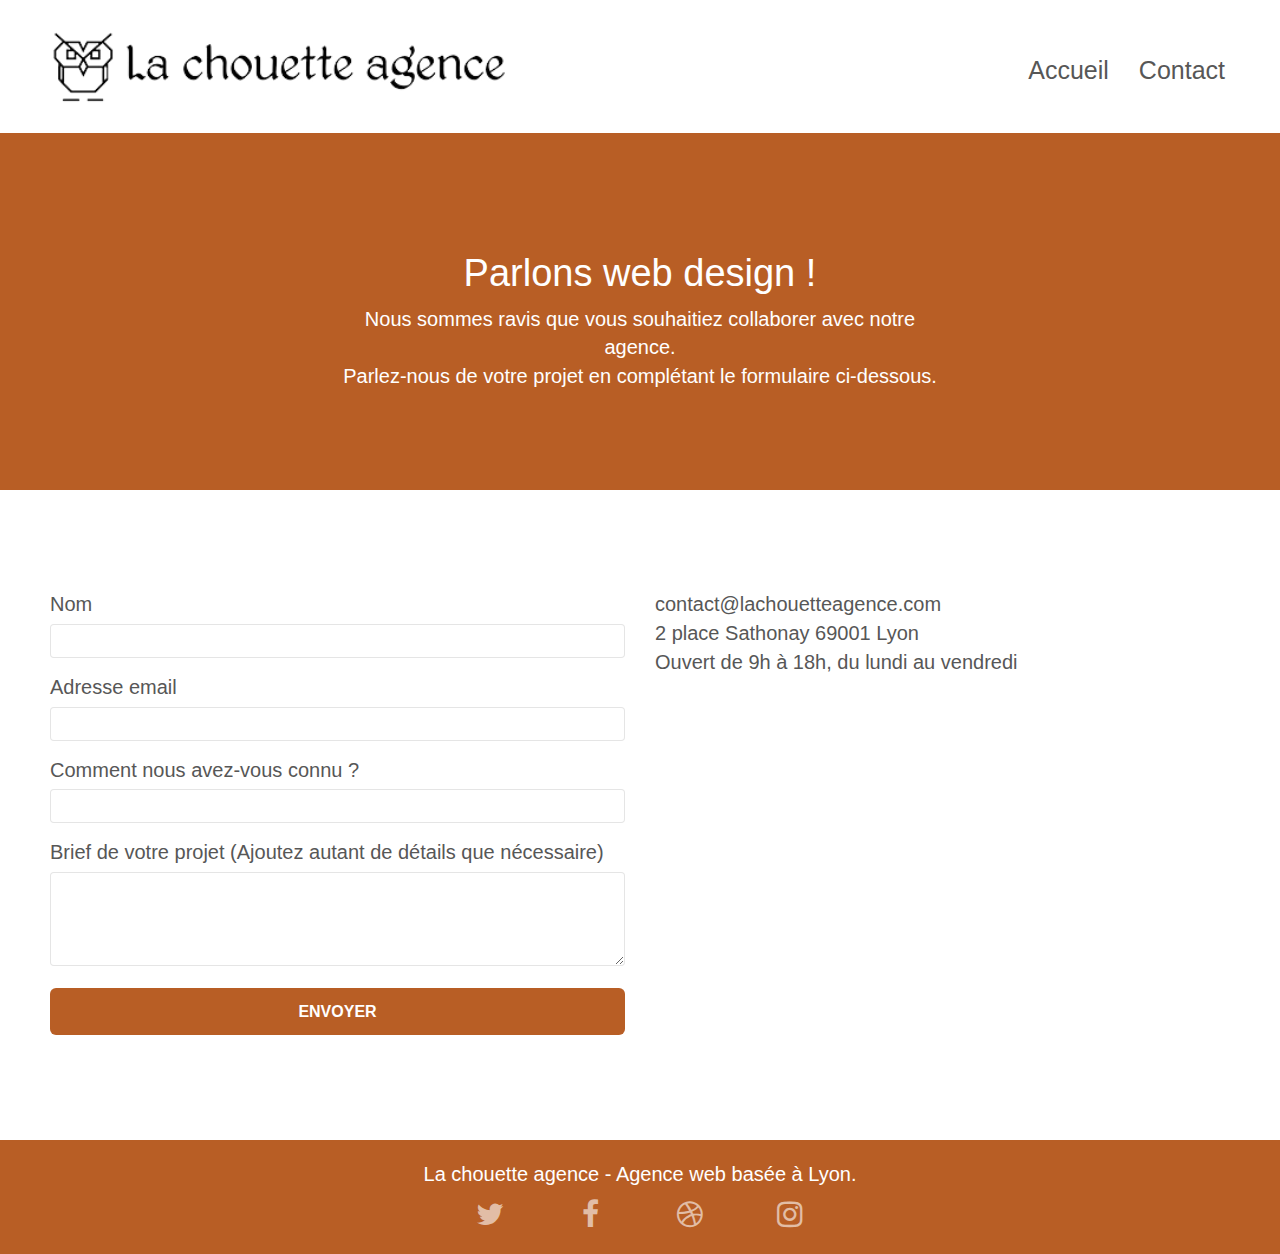
==== commit 359dd008: "Resize logo + image de tout le site, ajout title sur le form de la page contact + upgrade general du" ====
--- a/contact.html
+++ b/contact.html
@@ -83,24 +83,25 @@
 						<label>
 							Nom
 						</label>
-						<input id="name" class="form-control" required />
+						<input id="name" class="form-control" title="Entrez votre nom" required />
 					</div>
 					<div class="form-group">
 						<label>
 							Adresse email
 						</label>
-						<input id="email" class="form-control" type="email" required />
+						<input id="email" class="form-control" type="email" title="Entrez votre email" required />
 					</div>
 					<div class="form-group">
 						<label>
 							Comment nous avez-vous connu ?
 						</label>
-						<input class="form-control" type="email" required id="input_504" />
+						<input class="form-control" type="email" title="Comment nous avez-vous connu ?" required id="input_504" />
 					</div>
 					<div class="form-group">
 						<label>
 							Brief de votre projet (Ajoutez autant de détails que nécessaire)<br>
-						</label><textarea id="message" class="form-control" rows="4" cols="50" required></textarea>
+						</label>
+						<textarea id="message" class="form-control" rows="4" cols="50" title="Detaillez votre projet" required></textarea>
 					</div> 
 					<button class="bloc-button btn btn-lg btn-block cta-hero btn-atomic-tangerine" type="submit">
 						Envoyer
--- a/style.css
+++ b/style.css
@@ -299,6 +299,7 @@
 
 .navbar-brand img {
     max-height: 200px;
+    height: 85px;
     margin: 0 5px 0 0;
     display: inline;
 }
@@ -652,6 +653,7 @@
 
 .container {
     max-width: 1440px;
+    width: auto;
 }
 
 .hero-bloc-text {
